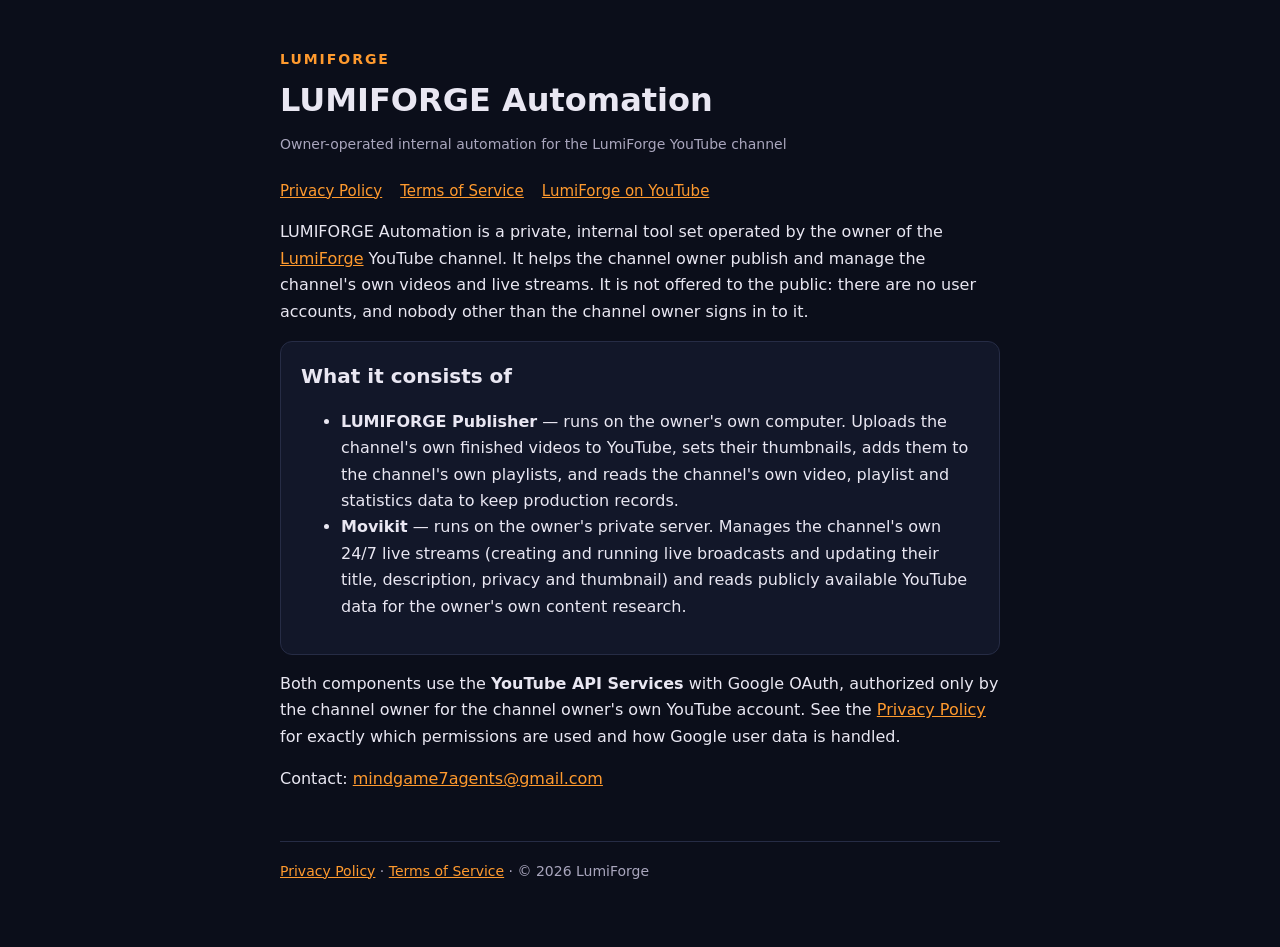
==== index.html @ c44c8391 "Add LUMIFORGE Automation homepage, privacy policy and terms (GitHub Pages)" ====
<!doctype html>
<html lang="en">
<head>
<meta charset="utf-8">
<meta name="viewport" content="width=device-width, initial-scale=1">
<title>LUMIFORGE Automation</title>
<meta name="description" content="LUMIFORGE Automation — the owner-operated internal automation system for the LumiForge YouTube channel.">
<link rel="stylesheet" href="assets/style.css">
</head>
<body>
<div class="wrap">
<header>
  <div class="brand">LUMIFORGE</div>
  <h1>LUMIFORGE Automation</h1>
  <p class="muted">Owner-operated internal automation for the LumiForge YouTube channel</p>
  <nav>
    <a href="privacy.html">Privacy Policy</a>
    <a href="terms.html">Terms of Service</a>
    <a href="https://www.youtube.com/@LumiForge_X">LumiForge on YouTube</a>
  </nav>
</header>

<main>
  <p>LUMIFORGE Automation is a private, internal tool set operated by the owner of the
  <a href="https://www.youtube.com/@LumiForge_X">LumiForge</a> YouTube channel. It helps the channel owner publish
  and manage the channel's own videos and live streams. It is not offered to the public: there are no user accounts,
  and nobody other than the channel owner signs in to it.</p>

  <div class="card">
    <h2 style="margin-top:0">What it consists of</h2>
    <ul>
      <li><strong>LUMIFORGE Publisher</strong> — runs on the owner's own computer. Uploads the channel's own finished
      videos to YouTube, sets their thumbnails, adds them to the channel's own playlists, and reads the channel's own
      video, playlist and statistics data to keep production records.</li>
      <li><strong>Movikit</strong> — runs on the owner's private server. Manages the channel's own 24/7 live streams
      (creating and running live broadcasts and updating their title, description, privacy and thumbnail) and reads
      publicly available YouTube data for the owner's own content research.</li>
    </ul>
  </div>

  <p>Both components use the <strong>YouTube API Services</strong> with Google OAuth, authorized only by the channel
  owner for the channel owner's own YouTube account. See the <a href="privacy.html">Privacy Policy</a> for exactly
  which permissions are used and how Google user data is handled.</p>

  <p>Contact: <a href="mailto:mindgame7agents@gmail.com">mindgame7agents@gmail.com</a></p>
</main>

<footer class="muted">
  <a href="privacy.html">Privacy Policy</a> · <a href="terms.html">Terms of Service</a> · © 2026 LumiForge
</footer>
</div>
</body>
</html>
---- assets/style.css ----
:root { --bg: #0b0e1a; --panel: #121729; --text: #e9e7f2; --muted: #a9a6bd; --accent: #ff9a2e; --line: #262c45; }
* { box-sizing: border-box; }
html { -webkit-text-size-adjust: 100%; }
body { margin: 0; background: var(--bg); color: var(--text);
  font: 16px/1.65 system-ui, -apple-system, "Segoe UI", Roboto, "Noto Sans KR", sans-serif; }
.wrap { max-width: 760px; margin: 0 auto; padding: 48px 20px 64px; }
header .brand { font-weight: 800; letter-spacing: .14em; font-size: 14px; color: var(--accent); }
h1 { font-size: 32px; line-height: 1.2; margin: 10px 0 8px; }
h2 { font-size: 20px; margin: 36px 0 8px; }
p, li { color: var(--text); }
.muted { color: var(--muted); font-size: 14px; }
a { color: var(--accent); }
nav { display: flex; gap: 18px; flex-wrap: wrap; margin: 22px 0 8px; font-size: 15px; }
.card { background: var(--panel); border: 1px solid var(--line); border-radius: 12px; padding: 18px 20px; margin: 16px 0; }
table { width: 100%; border-collapse: collapse; font-size: 15px; }
th, td { text-align: left; vertical-align: top; padding: 10px 8px; border-bottom: 1px solid var(--line); }
th { color: var(--muted); font-weight: 600; }
code { font-size: 13px; background: #1b2138; padding: 1px 6px; border-radius: 6px; word-break: break-all; }
footer { margin-top: 48px; padding-top: 18px; border-top: 1px solid var(--line); }
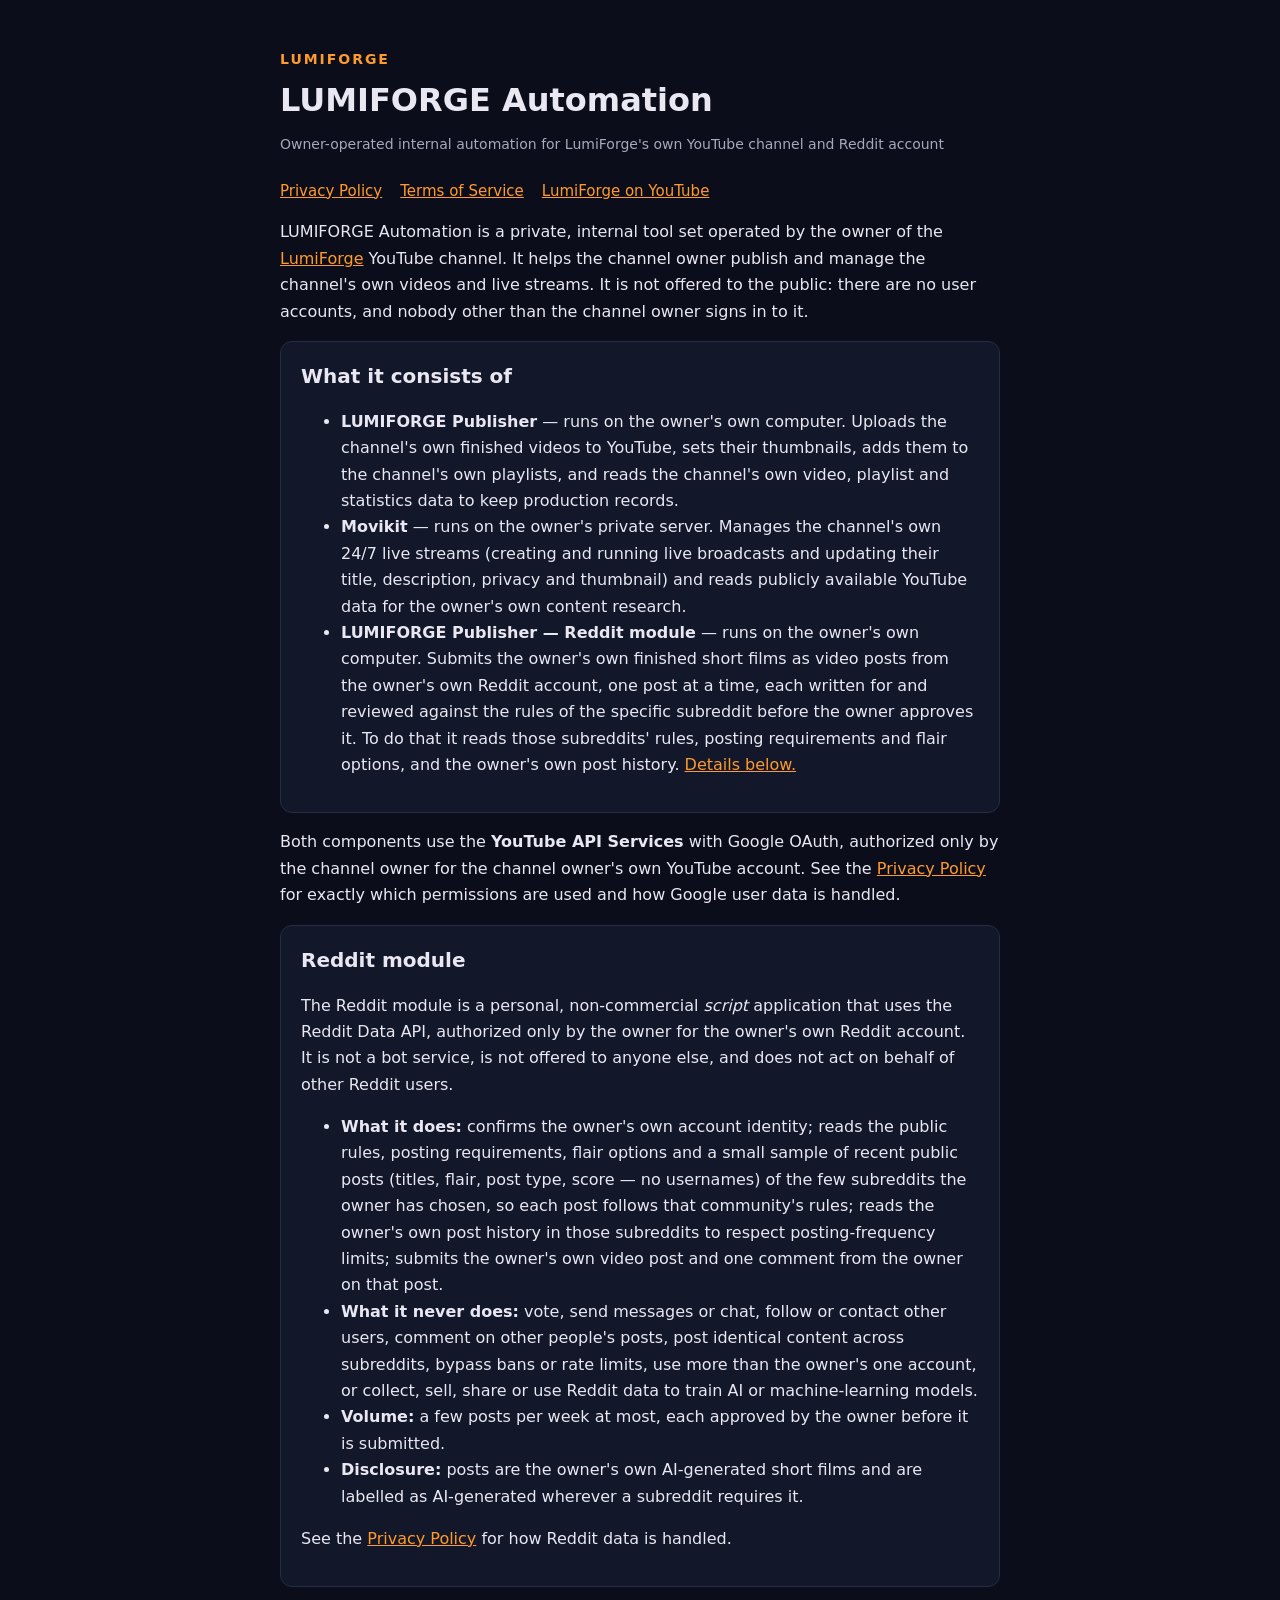
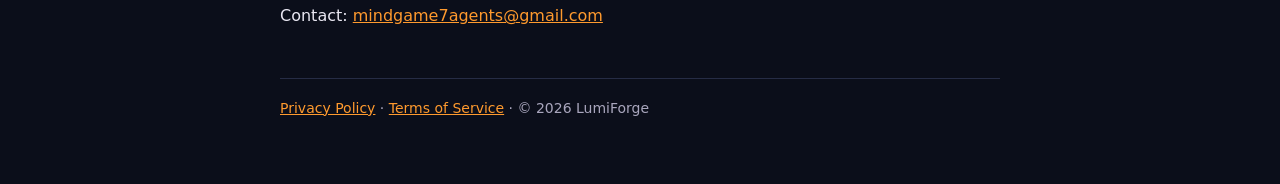
==== commit 339ccbab: "Describe the Reddit module (Reddit Data API) on homepage, privacy policy and terms Co-Authored-By: C" ====
--- a/index.html
+++ b/index.html
@@ -4,7 +4,7 @@
 <meta charset="utf-8">
 <meta name="viewport" content="width=device-width, initial-scale=1">
 <title>LUMIFORGE Automation</title>
-<meta name="description" content="LUMIFORGE Automation — the owner-operated internal automation system for the LumiForge YouTube channel.">
+<meta name="description" content="LUMIFORGE Automation — the owner-operated internal automation system for LumiForge's own YouTube channel and Reddit account.">
 <link rel="stylesheet" href="assets/style.css">
 </head>
 <body>
@@ -12,7 +12,7 @@
 <header>
   <div class="brand">LUMIFORGE</div>
   <h1>LUMIFORGE Automation</h1>
-  <p class="muted">Owner-operated internal automation for the LumiForge YouTube channel</p>
+  <p class="muted">Owner-operated internal automation for LumiForge's own YouTube channel and Reddit account</p>
   <nav>
     <a href="privacy.html">Privacy Policy</a>
     <a href="terms.html">Terms of Service</a>
@@ -35,12 +35,38 @@
       <li><strong>Movikit</strong> — runs on the owner's private server. Manages the channel's own 24/7 live streams
       (creating and running live broadcasts and updating their title, description, privacy and thumbnail) and reads
       publicly available YouTube data for the owner's own content research.</li>
+      <li><strong>LUMIFORGE Publisher — Reddit module</strong> — runs on the owner's own computer. Submits the owner's own
+      finished short films as video posts from the owner's own Reddit account, one post at a time, each written for and
+      reviewed against the rules of the specific subreddit before the owner approves it. To do that it reads those
+      subreddits' rules, posting requirements and flair options, and the owner's own post history.
+      <a href="#reddit">Details below.</a></li>
     </ul>
   </div>
 
   <p>Both components use the <strong>YouTube API Services</strong> with Google OAuth, authorized only by the channel
   owner for the channel owner's own YouTube account. See the <a href="privacy.html">Privacy Policy</a> for exactly
   which permissions are used and how Google user data is handled.</p>
+
+  <div class="card" id="reddit">
+    <h2 style="margin-top:0">Reddit module</h2>
+    <p>The Reddit module is a personal, non-commercial <em>script</em> application that uses the Reddit Data API, authorized
+    only by the owner for the owner's own Reddit account. It is not a bot service, is not offered to anyone else, and does
+    not act on behalf of other Reddit users.</p>
+    <ul>
+      <li><strong>What it does:</strong> confirms the owner's own account identity; reads the public rules, posting
+      requirements, flair options and a small sample of recent public posts (titles, flair, post type, score — no
+      usernames) of the few subreddits the owner has chosen, so each post follows that community's rules; reads the owner's
+      own post history in those subreddits to respect posting-frequency limits; submits the owner's own video post and one
+      comment from the owner on that post.</li>
+      <li><strong>What it never does:</strong> vote, send messages or chat, follow or contact other users, comment on other
+      people's posts, post identical content across subreddits, bypass bans or rate limits, use more than the owner's one
+      account, or collect, sell, share or use Reddit data to train AI or machine-learning models.</li>
+      <li><strong>Volume:</strong> a few posts per week at most, each approved by the owner before it is submitted.</li>
+      <li><strong>Disclosure:</strong> posts are the owner's own AI-generated short films and are labelled as AI-generated
+      wherever a subreddit requires it.</li>
+    </ul>
+    <p>See the <a href="privacy.html#reddit">Privacy Policy</a> for how Reddit data is handled.</p>
+  </div>
 
   <p>Contact: <a href="mailto:mindgame7agents@gmail.com">mindgame7agents@gmail.com</a></p>
 </main>
